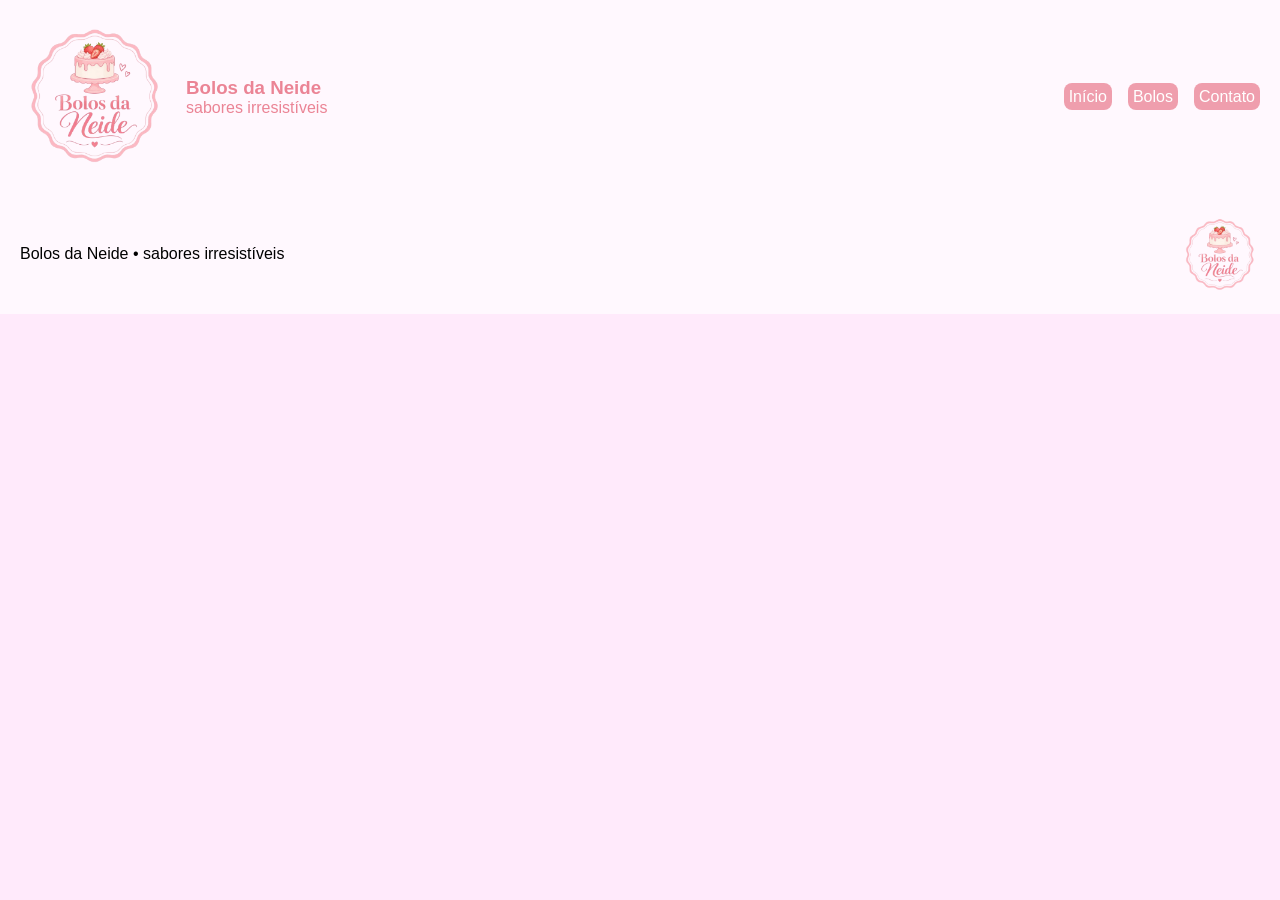
==== pages/bolos.html @ 586645a4 "adiciona o site da neide" ====
<!DOCTYPE html>
<html lang="pt-BR">
    <head>
        <meta charset="UTF-8">
        <title>Bolos da Neide</title>
        <link rel="stylesheet" href="../css/bolos.css" />
    </head>

    <body>
        <header>
            <section id="logo">
                <section id="logo-img">
                    <img src="../assets/img/logo.png" />
                </section>
                    <section id="titulo-header">
                        <h1>Bolos da Neide</h1>
                        <p>sabores irresistíveis</p>
                    </section>
            </section>

            <section id="menu">
                <nav>
                    <ul>
                        <li><a href="../index.html" id="botao-atual">Início</a></li>
                        <li><a href="pages/bolos.html">Bolos</a></li>
                        <li><a href="pages/contato.html">Contato</a></li>
                    </ul>
                </nav>
            </section>
        </header>

        <main>

        </main>
        
        <footer>
            <p>Bolos da Neide • sabores irresistíveis</p>
            <img src="../assets/img/logo.png">
        </footer>
    </body>
</html>
---- css/bolos.css ----
* {
    padding: 0;
    margin: 0;
    box-sizing: border-box;
}

body {
    background-color: #ffeafb;
    font-family: 'Segoe UI', Tahoma, Geneva, Verdana, sans-serif;
}

header {
    background-color: #fff8fe;
    display: flex;
    padding: 20px;
    justify-content: space-between;
    align-items: center;
}

#menu ul {
    display: flex;
    flex-direction: row;
    justify-content: flex-end;
    align-items: center;
    flex-wrap: nowrap;
    gap: 16px;
}

#logo-img img {
    width: 150px;
}

li {
    list-style-type: none;
}

#menu a {
    text-decoration: none;
    background-color: #eb8495c4;
    color: white;
    padding: 5px;
    border-radius: 8px;
}

#menu a:hover {
    background-color: #ffb0bdc4;
    color: #ce6f7f;
}

#botao-atual {
    background-color: #ffb0bdc4;
    color: #ce6f7f;
}

#logo {
    display: flex;
    flex-direction: row;
    justify-content: flex-start;
    align-items: center;
    flex-wrap: nowrap;
    gap: 16px;
}

#titulo-header {
    color: #eb8495;
}

footer {
    background-color: #fff8fe;
    padding: 20px;
    display: flex;
    flex-direction: row;
    justify-content: space-between;
    align-items: center;
    flex-wrap: nowrap;
    gap: 16px;
}

footer img {
    width: 80px;
}
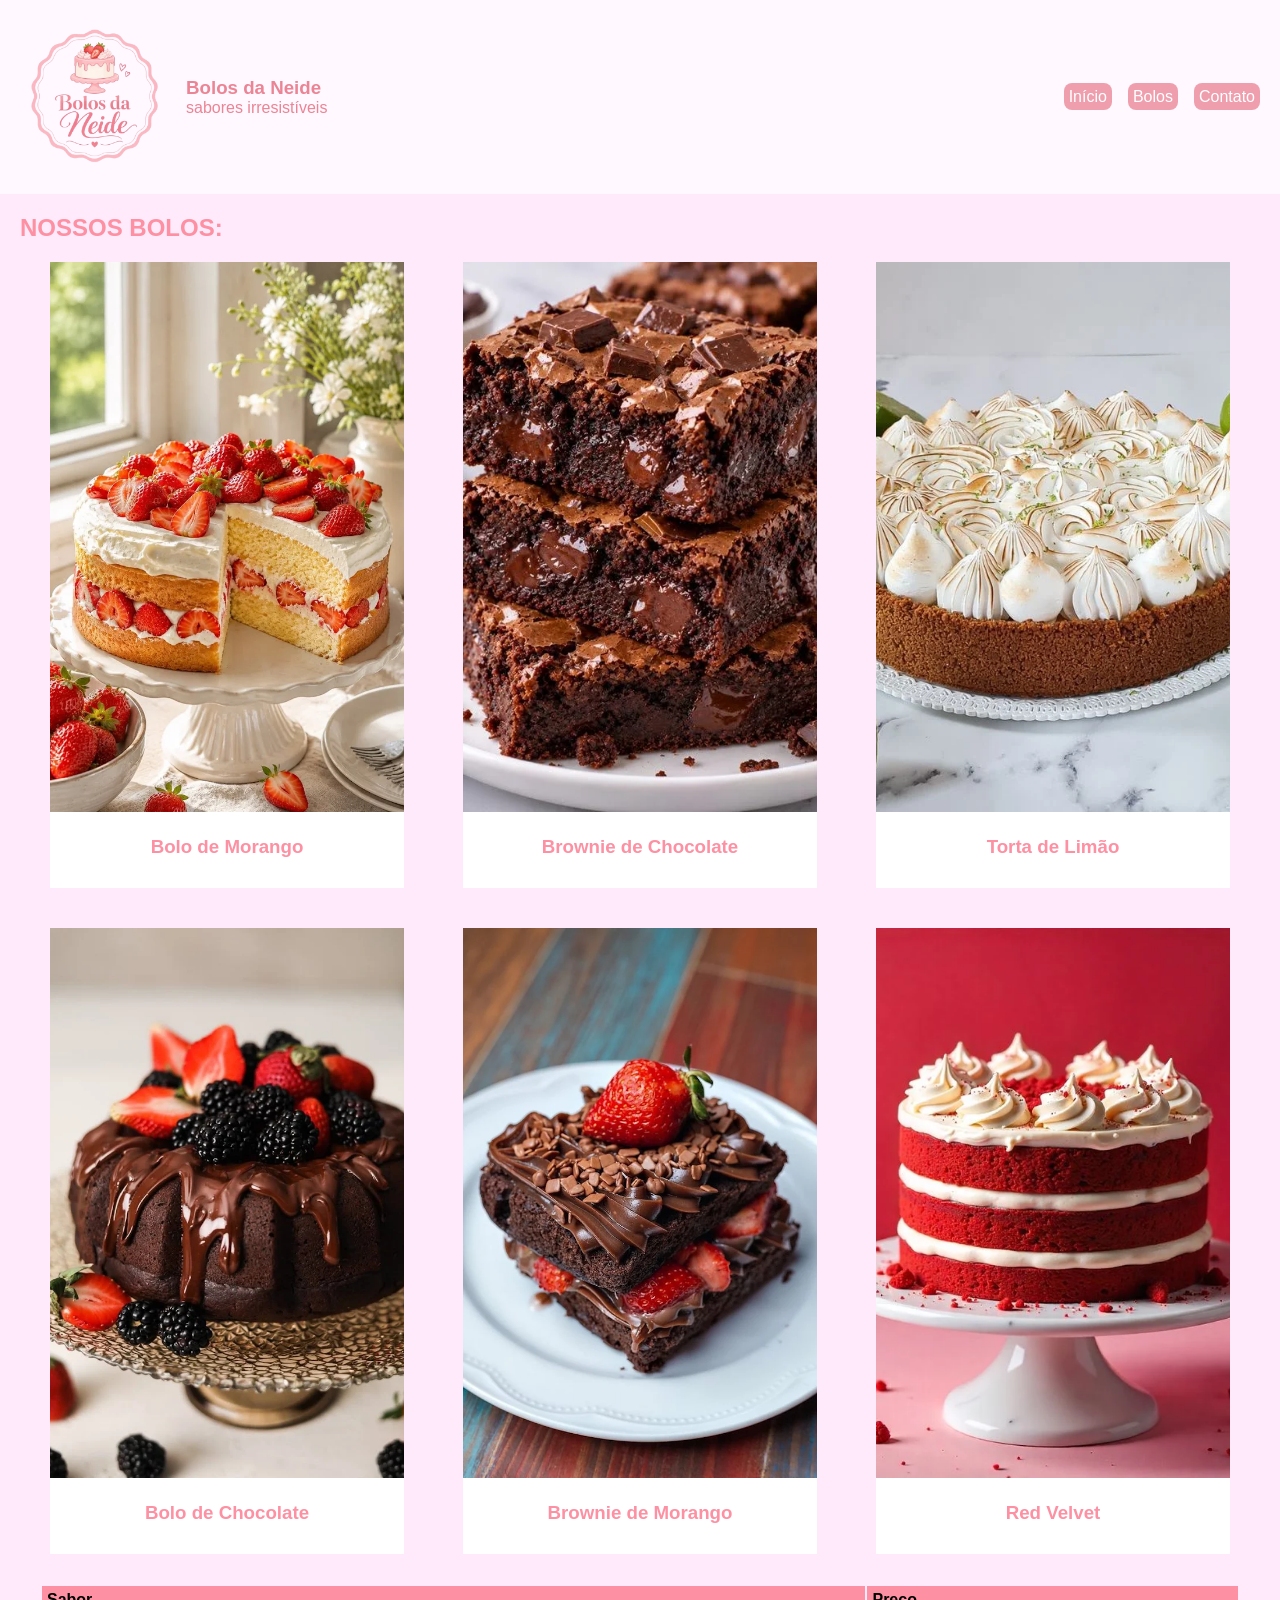
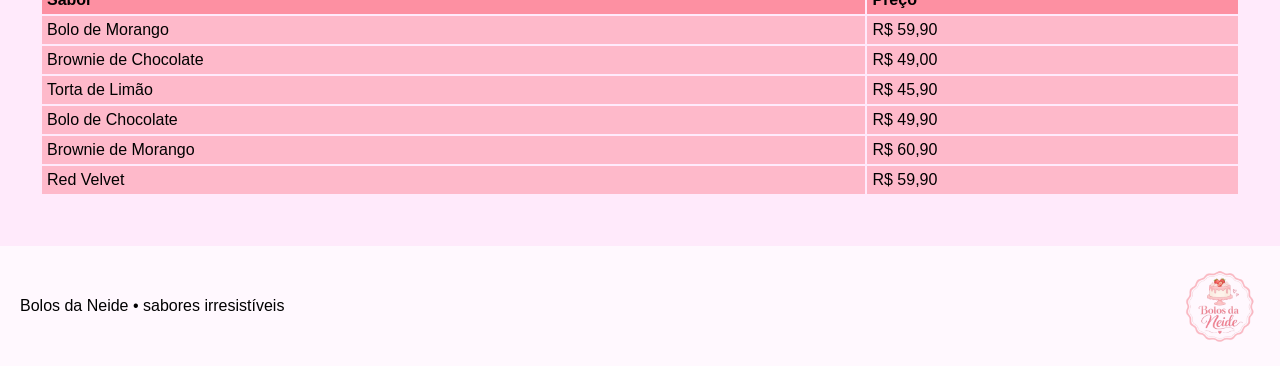
==== commit 31b551e5: "adiciona site bolos da neide pronto" ====
--- a/pages/bolos.html
+++ b/pages/bolos.html
@@ -23,16 +23,86 @@
                     <ul>
                         <li><a href="../index.html" id="botao-atual">Início</a></li>
                         <li><a href="pages/bolos.html">Bolos</a></li>
-                        <li><a href="pages/contato.html">Contato</a></li>
+                        <li><a href="contato.html">Contato</a></li>
                     </ul>
                 </nav>
             </section>
         </header>
 
         <main>
+            <section id="servicos">
+                <h2><b>NOSSOS BOLOS:</b></h2>
+            </section>
 
+            <section id="cards">
+                <article class="card">
+                    <img src="../assets/img/boloMorango.png" alt="" />
+                    <h3><b>Bolo de Morango</b></h3>
+                </article>
+
+                <article class="card">
+                    <img src="../assets/img/brownie.png" alt="" />
+                    <h3><b>Brownie de Chocolate</b></h3>
+                </article>
+
+                <article class="card">
+                    <img src="../assets/img/tortaLimaopng" alt="" />
+                    <h3><b>Torta de Limão</b></h3>
+                </article>
+
+                <article class="card">
+                    <img src="../assets/img/boloChocolate.png" alt="" />
+                    <h3><b>Bolo de Chocolate</b></h3>
+                </article>
+
+                <article class="card">
+                    <img src="../assets/img/brownieMorango.png" alt="" />
+                    <h3><b>Brownie de Morango</b></h3>
+                </article>
+
+                <article class="card">
+                    <img src="../assets/img/redvelvet.png" alt="" />
+                    <h3><b>Red Velvet</b></h3>
+                </article>
+            </section>
+            <section id="tabela">
+        <table>
+          <thead>
+            <tr>
+              <th>Sabor</th>
+              <th>Preço</th>
+            </tr>
+          </thead>
+          <tbody>
+            <tr>
+              <td>Bolo de Morango</td>
+              <td>R$ 59,90</td>
+            </tr>
+            <tr>
+              <td>Brownie de Chocolate</td>
+              <td>R$ 49,00</td>
+            </tr>
+            <tr>
+              <td>Torta de Limão</td>
+              <td>R$ 45,90</td>
+            </tr>
+            <tr>
+              <td>Bolo de Chocolate</td>
+              <td>R$ 49,90</td>
+            </tr>
+            <tr>
+              <td>Brownie de Morango</td>
+              <td>R$ 60,90</td>
+            </tr>
+            <tr>
+              <td>Red Velvet</td>
+              <td>R$ 59,90</td>
+            </tr>
+          </tbody>
+        </table>
+      </section>
         </main>
-        
+
         <footer>
             <p>Bolos da Neide • sabores irresistíveis</p>
             <img src="../assets/img/logo.png">
--- a/css/bolos.css
+++ b/css/bolos.css
@@ -65,6 +65,65 @@
     color: #eb8495;
 }
 
+main {
+    padding: 20px;
+}
+
+#servicos {
+    color: #fd90a2;
+    margin-bottom: 20px;
+}
+
+#cards {
+    display: flex;
+    justify-content: space-between;
+    flex-wrap: wrap;
+    padding-left: 30px;
+    padding-right: 30px;
+    gap: 40px;
+}
+
+.card {
+    background-color: white;
+    width: 30%;
+    text-align: center;
+    padding-bottom: 10px;
+}
+
+.card img {
+    width: 100%;
+    height: 550px;
+    object-fit: cover;
+    margin-bottom: 20px;
+}
+
+.card h3 {
+    text-align: center;
+    margin-bottom: 20px;
+    color: #fd90a2;
+    font-weight: bold;
+}
+
+table {
+  padding-left: 20px;
+  padding-right: 20px;
+  width: 100%;
+  margin-top: 30px;
+  margin-bottom: 30px;
+}
+
+th, td {
+  border: 1px;
+  text-align: left;
+  padding: 5px;
+}
+td {
+  background-color: #fd90a28a;;
+}
+th {
+  background-color: #fd90a2;
+}
+
 footer {
     background-color: #fff8fe;
     padding: 20px;
